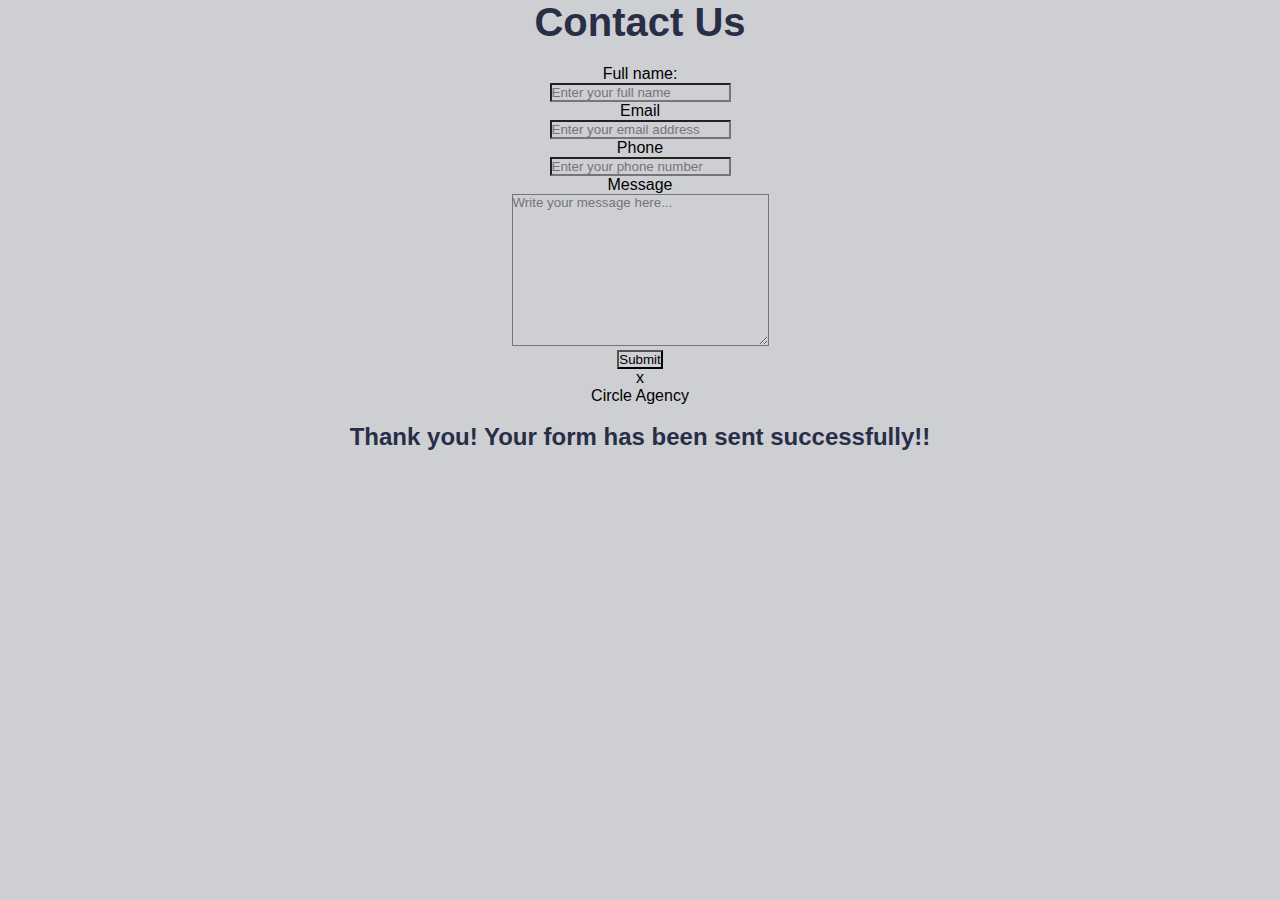
==== pages/contact.html @ 7a348e8a "S9_ProyectoModulo1" ====
<!DOCTYPE html>
<html lang="en">
<head>
    <meta charset="UTF-8">
    <meta name="viewport" content="width=device-width, initial-scale=1.0">
    <title>Contact Us</title>
    <link rel="stylesheet" type="text/css" href="../css/style.css">
</head>
<body>

<header-component></header-component>

<form id="form-container" action="" method="get" class="formClass">
<h1>Contact Us</h1>

<div class="nameDiv">
    <label for="name">Full name:</label><br>
    <input type="text" placeholder="Enter your full name" id="name" name="name" onblur="validateName()" required><br>
    <p id="nameError" hidden class="errorForm">Please, complete the field NAME with your name </p>

</div>

<div class="emailAndPhone">
    <div>
        <label for="email">Email</label><br>
        <input type="email" name="email" id="email" placeholder="Enter your email address"
            onblur="validateEmail()" required>
        <p id="errorEmail" hidden class="errorForm">Please, complete the field EMAIL</p>
        <p id="errorFormatEmail" hidden class="errorForm">Invalid email</p>
    </div>
    
    <div>
        <label for="phone">Phone</label><br>
        <input type="text" name="phone" id="phone" placeholder="Enter your phone number"
            onblur="validatePhone()" required>
        <p id="errorPhone" hidden class="errorForm">Please enter your phone number</p>
    </div>
</div>

<div class="messageDiv">
    <label for="message">Message</label><br>
    <textarea name="message" id="message" cols="30" rows="10"
        placeholder="Write your message here..." onblur="validateMessage()" required></textarea>
        <p id="errorMessageUser" hidden class="errorForm">Write us at least 5 characters</p>

</div>

<div class="buttonSubmit">
    <button type="button" onclick="sendForm()" id="submitForm">Submit</button>
    <p class="errorForm" id="errorSubmit" hidden>PLEASE, REVIEW THE REQUIRED FIELDS</p>
</div>

<div class="modal">
    <div class="modal-content">
        <span class="close-button">x</span>
        <p class="modal-title">Circle Agency</p>
        <br>
        <h4>Thank you! Your form has been sent successfully!!</h4>
    </div>
</div>
</form>

<footer-component></footer-component>

</form>

</body>
</html>
---- css/style.css ----
:root {
    --Primary: #072ac8;
    --PrimaryLight: #a2d6f9;
    --PrimaryLighter: #d1edff;
    --SecondaryLight: #fce300;
    --SecondaryDark: #ffc600;
    --NeutralLight: #f4f6fc;
    --NeutralMedium: #6b708d;
    --NeutralDark: #292e47;
    --Wrong: #b33a3a;
    --Right: #28a428;
    --White: #fff;
    --Black: #000;
    --Background: #cecfd3;
  }
  
  html,
  body {
    text-align: center;
  }
  
  * {
    margin: 0 auto;
    padding: 0;
    background: var(--Background);
    font-family: "Roboto", sans-serif;
    max-width: 1200px;
  }


 .navbar {
      display: flex;
      justify-content: space-between;
      padding-bottom: 0;
      height: 70px;
      align-items: center;
      
  }


.nav-bar a {
    font-size: 2em;
    text-decoration: none;
    list-style: none;
    color: white;
    
}

.main-nav {
  list-style: none;
  padding: 0;
  margin: 0;
}

.header {
    
    position: 0 0;
    background-repeat: no-repeat;
    background-size: cover;
    height: 650px;
    padding-top: 50px;
    position: relative;
    
}


a {
  text-decoration: none;
  color: var(--NeutralMedium);
  font-weight: bold;
}

h1 {
  font-size: 40px;
  font-weight: 700;
  margin-bottom: 20px;
  color: var(--NeutralDark);
}

h2 {
  font-size: 32px;
}

h3 {
  font-size: 20px;
  color: var(--NeutralDark);
  font-weight: normal;
  margin-bottom: 40px;
}

h4 {
  font-size: 24px;
  color: var(--NeutralDark);
}


        /*HEro*/

 .hero-content {
 text-align: left;
 margin-bottom: 50px;
}
                    
.hero-content div.hero-content-buttons {
 margin: 0;
}
                    
.hero {
 margin: 60px auto;
 max-width: 85%;
}
                    
.hero-content-buttons a:hover {
 color: var(--Primary);
 text-decoration: underline;
}
                    
.hero-content a.btn:hover {
color: var(--SecondaryDark);
text-decoration: none;
}
                    
.btn {
 background-color: var(--Primary);
 color: var(--White);
display: inline;
margin-top: 30px;
}
                    
.btn a {
 background-color: var(--Primary);
 color: var(--White);
 padding: 15px;
 font-weight: normal;
}
                    
.hero div.hero-content-buttons a {
padding: 15px;
}
                    
.hero div.hero-content-buttons a.btn {
 font-weight: normal;
}
                    
.hero-images {
 position: relative;
}
                    
.img-hero {
 width: 600px;
 max-width: 100%;
}
                    
.img-card {
 max-width: 250px;
 position: absolute;
 top: 0%;
 left: -15%;
 background-color: rgba(0, 0, 0, 0);
 
 /*******************************************display: none;*/
}
                    
.img-card-botton {
 top: auto;
 left: auto;
 right: -15%;
 bottom: -15%;
}

.recent-projects {
  margin-top: 50px;
}

.recent-projects h2 {
  margin: 30px;
  text-align: left;
}

.project-card,
.project-card h4,
.project-card p,
.project-card a {
  background-color: var(--White);
  text-align: left;
  color: var(--Black);
}

.project-card {
  margin: 20px auto;
  padding-bottom: 10px;
  width: 80%;
}

.project-card:hover,
.services-card:hover {
  box-shadow: 10px 5px 5px var(--NeutralMedium);
}

.project-text {
  background-color: var(--White);
}

.project-card h4,
.project-card p,
.project-card a {
  margin: 10px 0;
}

.project-card h4,
.project-card p,
.project-card .learn-more {
  padding-left: 10px;
}

.project-card p {
  color: var(--NeutralMedium);
  font-weight: normal;
  margin-bottom: 50px;
}

.project-card a {
  color: var(--Primary);
}

.project-card img {
  display: inline;
  width: 100%;
  height: 200px;
}

.learn-more {
  margin-top: 50px;
  color: var(--Primary);
}

.learn-more:hover {
  cursor: pointer;
  text-decoration: underline;
}

.project-inner-card {
  background-color: var(--White);
  margin: 10px;
}




                              /*---  PROJECTS SECTION --- */




.recent-projects {
    margin-top: 50px;
}

.recent-projects h2 {
    margin: 30px;
    text-align: left;
}

.project-card,
.project-card h4,
.project-card p,
.project-card a {
    background-color: var(--White);
    text-align: left;
    color: var(--Black);
}

.project-card {
    margin: 20px auto;
    padding-bottom: 10px;
    width: 80%;
}

.project-card:hover,
.services-card:hover {
    box-shadow: 10px 5px 5px var(--NeutralMedium);
}

.project-text {
    background-color: var(--White);
}

.project-card h4,
.project-card p,
.project-card a {
    margin: 10px 0;
}

.project-card h4,
.project-card p,
.project-card .learn-more {
    padding-left: 10px;
}

.project-card p {
    color: var(--NeutralMedium);
    font-weight: normal;
    margin-bottom: 50px;
}

.project-card a {
    color: var(--Primary);
}

.project-card img {
    display: inline;
    width: 100%;
    height: 200px;
}

.learn-more {
    margin-top: 50px;
    color: var(--Primary);
}

.learn-more:hover {
    cursor: pointer;
    text-decoration: underline;
}

.project-inner-card {
    background-color: var(--White);
    margin: 10px;
}



 
                              /* --- TESTIMONIAL  --- */

.testimonial {
  background-color: var(--NeutralDark);
  background-image: url("../assets/testimonial-section/orbit.png");
  background-size: cover;
  background-repeat: no-repeat;
  position: relative;
  padding: 80px 0;
  margin: 5%;
  text-align: center;
}

.testimonial-memojis {
  background-color: rgba(0, 0, 0, 0);
  display: none;
}

.testimonial-memojis img {
  max-width: 75px;
  background-color: rgba(0, 0, 0, 0);
  position: absolute;
}

.testimonial-memoji1 {
  top: 5%;
  left: 5%;
  right: auto;
  bottom: auto;
}

.testimonial-memoji2 {
  top: 5%;
  left: auto;
  right: 5%;
  bottom: auto;
}

.testimonial-memoji3 {
  top: auto;
  left: 5%;
  right: auto;
  bottom: 5%;
}

.testimonial-memoji4 {
  top: auto;
  left: auto;
  right: 5%;
  bottom: 5%;
}

.testimonial-text {
  background-color: var(--NeutralDark);
  padding: 20px;
}

.testimonial-text h3 {
  color: var(--White);
  background-color: var(--NeutralDark);
  font-weight: bold;
  font-size: 30px;
}

.testimonial-text p {
  background-color: var(--NeutralDark);
  color: var(--SecondaryDark);
  font-size: 16px;
}

.testimonial-profile {
  background-color: var(--NeutralDark);
  display: flex;
  align-items: center;
  max-width: 200px;
}

.testimonial-profile-info,
.testimonial-profile-info p.name,
.testimonial-profile-info p.origin {
  background-color: var(--NeutralDark);
  text-align: left;
}

.testimonial-profile-info p.name {
  color: var(--PrimaryLight);
}

.testimonial-profile-info p.origin {
  color: var(--White);
}

.testimonial-profile-img {
  width: 60px;
  height: 60px;
  border-radius: 50%;
}


          /* NEWLETTER   */

.newsletter {
  padding: 40px 20px;
  margin: 5%;
}

.newsletter h2 {
  margin-bottom: 20px;
}

.newsletter,
.newsletter h2,
.newsletter h3,
.newsletter form {
  background-color: var(--SecondaryLight);
}

.newsletter form {
  width: 70%;
}

.newsletter input {
  background-color: var(--White);
  border: none;
  padding: 20px;
  font-size: 18px;
  display: block;
  margin: 20px auto;
}

.newsletter input[type="email"] {
  background-image: url("../assets/newsletter/icon/mail.svg");
  background-repeat: no-repeat;
  background-position: 5%;
  border: 1px solid var(--White);
  text-align: center;
  width: 90%;
}

.newsletter input[type="email"]:hover {
  border: 1px solid var(--Black);
}

.newsletter input[type="button"] {
  background-color: var(--Primary);
  color: var(--White);
}

.newsletter input[type="button"]:hover {
  cursor: pointer;
  color: var(--SecondaryDark);
}

/* --- TABLET ADJUSTMENTS --- */

@media (min-width: 768px) {
  .newsletter {
      margin: 40px auto;
      padding: 80px;
      -top: 40px;
  }

  .newsletter form {
      display: grid;
      gap: 55px;
      grid-template-columns: 2fr 1fr;
  }

  .newsletter h2 {
      font-size: 40px;
  }

  .newsletter h3 {
      font-size: 30px;
  }

  .newsletter input {
      font-size: 20px;
  }

  .newsletter input[type="email"] {
      width: 100%;
  }

  .newsletter-suscribe {
      background-color: var(--SecondaryLight);
  }

  .newsletter-suscribe,
  .newsletter input[type="button"] {
      width: 160px;
  }
}

/* --- DESKTOP ADJUSTMENTS --- */

@media (min-width: 992px) {
  .newsletter form {
      gap: 50px;
  }

  .newsletter-suscribe,
  .newsletter input[type="button"] {
      width: 200px;
  }
}



/*FOOTER*/

/* --- SMARTPHONE --- */

.footer {
    margin-bottom: 50px;
}

.footer p,
.footer a {
    color: var(--neutralMedium);
    font-weight: normal;
}

.address-info p {
    margin: 20px 0;
}

.sitemap {
    display: grid;
    grid-template-columns: repeat(3, 1fr);
    font-size: 17px;
    list-style: none;
}

.sitemap li {
    margin: 20px 0;
}

.sitemap a:hover {
    color: var(--Primary);
    text-decoration: underline;
}

.address-info-logo {
    text-align: left;
}

/* --- TABLET  --- */

@media (min-width: 768px) {
    .footer {
        display: flex;
        align-items: center;
        justify-content: space-between;
        height: 100%;
    }

    .footer .logo {
        margin-bottom: 20px;
    }

    .footer p {
        text-align: left;
    }

    .address-info p {
        margin: 30px 0;
    }

    .address-info {
        text-align: left;
    }

    .sitemap {
        display: flex;
        flex-wrap: wrap;
        justify-content: space-between;
    }

    .sitemap li {
        flex: 0 32%;
        height: 60px;
        margin-bottom: 2%;
        /* (100-32*3)/2 */
    }
}
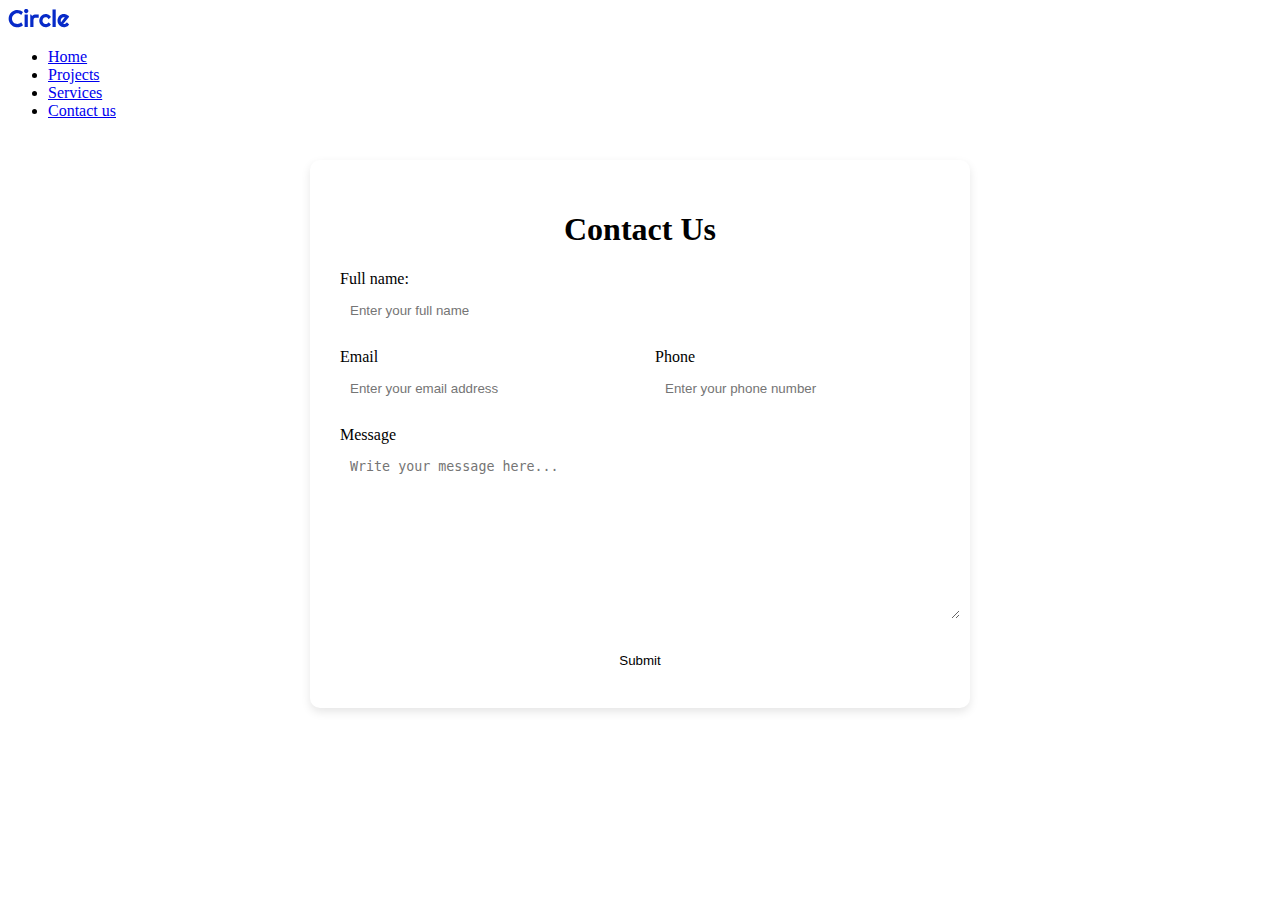
==== commit 97d6c473: "update 06.04.24" ====
--- a/pages/contact.html
+++ b/pages/contact.html
@@ -4,11 +4,57 @@
     <meta charset="UTF-8">
     <meta name="viewport" content="width=device-width, initial-scale=1.0">
     <title>Contact Us</title>
-    <link rel="stylesheet" type="text/css" href="../css/style.css">
+    <link rel="stylesheet" type="text/css" href="../css/components/contact.css">
 </head>
 <body>
 
-<header-component></header-component>
+<header-component> </header-component>
+
+<header class="header">
+    <input type="checkbox" id="chkToggle" style="display: none" />
+    <nav class="navbar">
+      <a class="logo" href="/">
+        <img src="../assets/logos/circle.svg" alt="Circle Logo" />
+      </a>
+
+      <label class="navbar-toggle" id="js-navbar-toggle" for="chkToggle">
+        <i class="fa fa-bars burger"></i>
+
+      </label>
+
+      <ul class="main-nav">
+        <li>
+          <a class="nav-links menu-selected" href="/">Home</a>
+        </li>
+        <li>
+          <a class="nav-links menu-selected" href="/#projects">Projects</a>
+        </li>
+        <li>
+          <a class="nav-links menu-selected" href="/#services">Services</a>
+        </li>
+        <li>
+          <a
+            class="btn capitalize"
+            href="./pages/contact.html"
+            id="menuBtnBurguer"
+            style="display: inline"
+            >Contact us</a
+          >
+        </li>
+      </ul>
+
+      <a
+        class="btn capitalize"
+        href="./pages/contact.html"
+        id="menuBtnDesktop"
+        style="display: none"
+        >Contact us</a
+      >
+    </nav>
+  </header>
+
+
+
 
 <form id="form-container" action="" method="get" class="formClass">
 <h1>Contact Us</h1>
@@ -64,5 +110,126 @@
 
 </form>
 
+
+
+<script>
+    function validateName() {
+        const nameInput = document.getElementById("name");
+        const nameError = document.getElementById("nameError");
+        const isValid = nameInput.value.trim().length > 0;
+    
+        if (!isValid) {
+            nameInput.style.border = "2px solid red";
+            nameError.hidden = false;
+            console.log("❌ Nombre no válido");
+        } else {
+            nameInput.style.border = "2px solid green";
+            nameError.hidden = true;
+            console.log("✅ Nombre válido");
+        }
+    
+        return isValid;
+    }
+    
+    function validateEmail() {
+        const emailInput = document.getElementById("email");
+        const errorEmail = document.getElementById("errorEmail");
+        const errorFormat = document.getElementById("errorFormatEmail");
+    
+        const emailValue = emailInput.value.trim();
+        const emailRegex = /^[a-zA-Z0-9._%+-]+@(gmail|outlook|hotmail|yahoo)\.com$/;
+    
+        let valid = true;
+    
+        if (!emailValue) {
+            emailInput.style.border = "2px solid red";
+            errorEmail.hidden = false;
+            errorFormat.hidden = true;
+            console.log("❌ Email vacío");
+            valid = false;
+        } else if (!emailRegex.test(emailValue)) {
+            emailInput.style.border = "2px solid red";
+            errorEmail.hidden = true;
+            errorFormat.hidden = false;
+            console.log("❌ Formato de email inválido");
+            valid = false;
+        } else {
+            emailInput.style.border = "2px solid green";
+            errorEmail.hidden = true;
+            errorFormat.hidden = true;
+            console.log("✅ Email válido");
+        }
+    
+        return valid;
+    }
+    
+    function validatePhone() {
+        const phoneInput = document.getElementById("phone");
+        const phoneError = document.getElementById("errorPhone");
+    
+        const isValid = /^\d{9,}$/.test(phoneInput.value.trim());
+    
+        if (!isValid) {
+            phoneInput.style.border = "2px solid red";
+            phoneError.hidden = false;
+            console.log("❌ Teléfono inválido");
+        } else {
+            phoneInput.style.border = "2px solid green";
+            phoneError.hidden = true;
+            console.log("✅ Teléfono válido");
+        }
+    
+        return isValid;
+    }
+    
+    function validateMessage() {
+        const messageInput = document.getElementById("message");
+        const messageError = document.getElementById("errorMessageUser");
+    
+        const isValid = messageInput.value.trim().length >= 5;
+    
+        if (!isValid) {
+            messageInput.style.border = "2px solid red";
+            messageError.hidden = false;
+            console.log("❌ Mensaje demasiado corto");
+        } else {
+            messageInput.style.border = "2px solid green";
+            messageError.hidden = true;
+            console.log("✅ Mensaje válido");
+        }
+    
+        return isValid;
+    }
+    
+    function sendForm() {
+        const isNameValid = validateName();
+        const isEmailValid = validateEmail();
+        const isPhoneValid = validatePhone();
+        const isMessageValid = validateMessage();
+    
+        const errorSubmit = document.getElementById("errorSubmit");
+    
+        if (isNameValid && isEmailValid && isPhoneValid && isMessageValid) {
+            errorSubmit.hidden = true;
+            console.log("✅ Formulario válido y enviado");
+    
+            // Mostrar modal o alerta
+            alert("Gracias, tu formulario ha sido enviado correctamente.");
+    
+            // Resetear el formulario si querés
+            document.querySelector(".formClass").reset();
+    
+            // Opcional: limpiar estilos
+            const inputs = document.querySelectorAll("input, textarea");
+            inputs.forEach(el => el.style.border = "");
+        } else {
+            errorSubmit.hidden = false;
+            console.log("❌ Formulario no válido. Revisar los campos.");
+        }
+    }
+    </script>
+    
+
+
 </body>
 </html>--- a/css/components/contact.css
+++ b/css/components/contact.css
@@ -0,0 +1,109 @@
+/* CONTACT SECTION */
+
+#form-container {
+    max-width: 600px;
+    background: var(--White);
+    padding: 30px;
+    border-radius: 10px;
+    box-shadow: 0px 4px 10px rgba(0, 0, 0, 0.1);
+    text-align: left;
+    margin: 40px auto;
+}
+
+#form-container h1 {
+    text-align: center;
+    color: var(--NeutralDark);
+}
+
+/* Inputs y Labels */
+input, textarea {
+    width: 100%;
+    padding: 10px;
+    margin-top: 5px;
+    border: 1px solid var(--NeutralMedium);
+    border-radius: 5px;
+}
+
+input:focus, textarea:focus {
+    border-color: var(--Primary);
+    outline: none;
+}
+
+/* Mensajes de error */
+.errorForm {
+    color: var(--Wrong);
+    font-size: 14px;
+    margin-top: 5px;
+}
+
+/* Estructura del formulario */
+.nameDiv, .emailAndPhone, .messageDiv {
+    margin-bottom: 20px;
+}
+
+/* Agrupación de Email y Teléfono */
+.emailAndPhone {
+    display: flex;
+    gap: 20px;
+}
+
+.emailAndPhone div {
+    flex: 1;
+}
+
+/* Botón de enviar */
+.buttonSubmit {
+    text-align: center;
+}
+
+#submitForm {
+    background: var(--Primary);
+    color: var(--White);
+    padding: 10px 20px;
+    border: none;
+    border-radius: 5px;
+    cursor: pointer;
+    transition: 0.3s;
+}
+
+#submitForm:hover {
+    background: var(--PrimaryLight);
+}
+
+#errorSubmit {
+    margin-top: 10px;
+}
+
+/* MODAL */
+.modal {
+    display: none;
+    position: fixed;
+    top: 0;
+    left: 0;
+    width: 100%;
+    height: 100%;
+    background: rgba(0, 0, 0, 0.5);
+    justify-content: center;
+    align-items: center;
+}
+
+.modal-content {
+    background: var(--White);
+    padding: 20px;
+    border-radius: 10px;
+    text-align: center;
+}
+
+.close-button {
+    float: right;
+    cursor: pointer;
+    font-size: 24px;
+}
+
+/* RESPONSIVE - TABLET */
+@media (min-width: 768px) {
+    .emailAndPhone {
+        display: flex;
+        gap: 30px;
+    }
+}
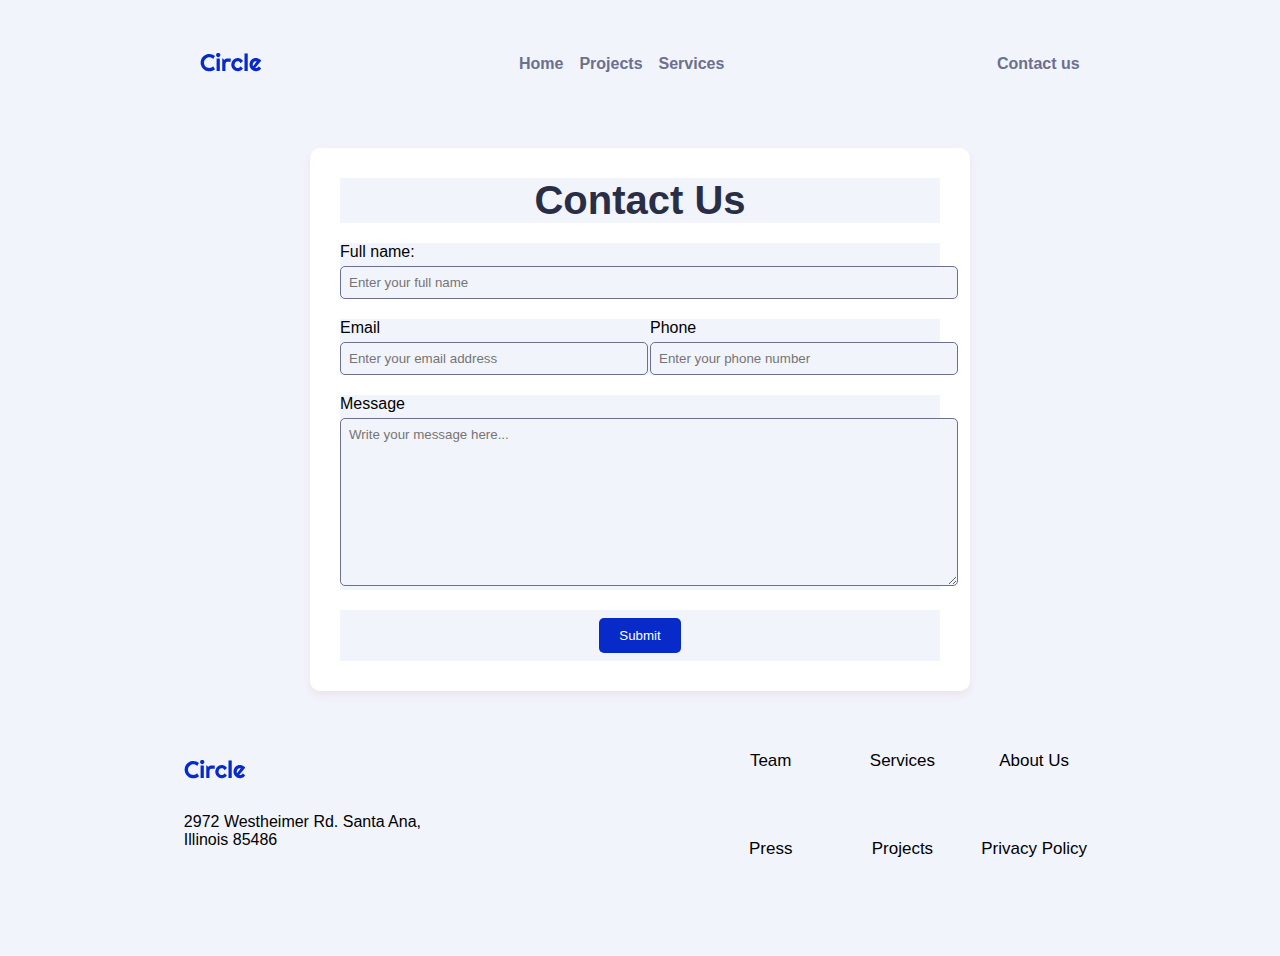
==== commit 34f9fb56: "update" ====
--- a/pages/contact.html
+++ b/pages/contact.html
@@ -5,6 +5,7 @@
     <meta name="viewport" content="width=device-width, initial-scale=1.0">
     <title>Contact Us</title>
     <link rel="stylesheet" type="text/css" href="../css/components/contact.css">
+    <link rel="stylesheet" type="text/css" href="../css/style.css">
 </head>
 <body>
 
@@ -61,7 +62,7 @@
 
 <div class="nameDiv">
     <label for="name">Full name:</label><br>
-    <input type="text" placeholder="Enter your full name" id="name" name="name" onblur="validateName()" required><br>
+    <input type="text" placeholder="Enter your full name" id="name" name="name" onblur="validateName()" ><br>
     <p id="nameError" hidden class="errorForm">Please, complete the field NAME with your name </p>
 
 </div>
@@ -96,140 +97,53 @@
     <p class="errorForm" id="errorSubmit" hidden>PLEASE, REVIEW THE REQUIRED FIELDS</p>
 </div>
 
-<div class="modal">
+<!-- Modal de error -->
+<div class="modal" id="error-modal">
     <div class="modal-content">
-        <span class="close-button">x</span>
-        <p class="modal-title">Circle Agency</p>
-        <br>
-        <h4>Thank you! Your form has been sent successfully!!</h4>
+      <span class="close-button">&times;</span>
+      <p class="modal-title">Por favor revisa tu formulario</p>
+      <h4>Asegúrate de rellenar correctamente todas las casillas requeridas.</h4>
     </div>
-</div>
+  </div>
+  
+  <!-- Modal de éxito -->
+  <div class="modal" id="success-modal">
+    <div class="modal-content">
+      <span class="close-button">&times;</span>
+      <p class="modal-title">¡Gracias!</p>
+      <h4>Hemos enviado tu solicitud correctamente.</h4>
+    </div>
+  </div>
+  
 </form>
 
 <footer-component></footer-component>
+<footer-component>
+    <footer class="footer">
+      <div class="address-info">
+        <a class="address-info-logo" href="/">
+          <img src="../assets/logos/circle.svg" alt="Circle Logo" />
+        </a>
+        <p>
+          2972 Westheimer Rd. Santa Ana,
+          <br />
+          Illinois 85486
+        </p>
+      </div>
+      <ul class="sitemap">
+        <li><a href="#">Team</a></li>
+        <li><a href="#">Services</a></li>
+        <li><a href="#">About Us</a></li>
+        <li><a href="#">Press</a></li>
+        <li><a href="#">Projects</a></li>
+        <li><a href="#">Privacy Policy</a></li>
+      </ul>
+    </footer></footer-component
+  >
 
 </form>
 
-
-
-<script>
-    function validateName() {
-        const nameInput = document.getElementById("name");
-        const nameError = document.getElementById("nameError");
-        const isValid = nameInput.value.trim().length > 0;
-    
-        if (!isValid) {
-            nameInput.style.border = "2px solid red";
-            nameError.hidden = false;
-            console.log("❌ Nombre no válido");
-        } else {
-            nameInput.style.border = "2px solid green";
-            nameError.hidden = true;
-            console.log("✅ Nombre válido");
-        }
-    
-        return isValid;
-    }
-    
-    function validateEmail() {
-        const emailInput = document.getElementById("email");
-        const errorEmail = document.getElementById("errorEmail");
-        const errorFormat = document.getElementById("errorFormatEmail");
-    
-        const emailValue = emailInput.value.trim();
-        const emailRegex = /^[a-zA-Z0-9._%+-]+@(gmail|outlook|hotmail|yahoo)\.com$/;
-    
-        let valid = true;
-    
-        if (!emailValue) {
-            emailInput.style.border = "2px solid red";
-            errorEmail.hidden = false;
-            errorFormat.hidden = true;
-            console.log("❌ Email vacío");
-            valid = false;
-        } else if (!emailRegex.test(emailValue)) {
-            emailInput.style.border = "2px solid red";
-            errorEmail.hidden = true;
-            errorFormat.hidden = false;
-            console.log("❌ Formato de email inválido");
-            valid = false;
-        } else {
-            emailInput.style.border = "2px solid green";
-            errorEmail.hidden = true;
-            errorFormat.hidden = true;
-            console.log("✅ Email válido");
-        }
-    
-        return valid;
-    }
-    
-    function validatePhone() {
-        const phoneInput = document.getElementById("phone");
-        const phoneError = document.getElementById("errorPhone");
-    
-        const isValid = /^\d{9,}$/.test(phoneInput.value.trim());
-    
-        if (!isValid) {
-            phoneInput.style.border = "2px solid red";
-            phoneError.hidden = false;
-            console.log("❌ Teléfono inválido");
-        } else {
-            phoneInput.style.border = "2px solid green";
-            phoneError.hidden = true;
-            console.log("✅ Teléfono válido");
-        }
-    
-        return isValid;
-    }
-    
-    function validateMessage() {
-        const messageInput = document.getElementById("message");
-        const messageError = document.getElementById("errorMessageUser");
-    
-        const isValid = messageInput.value.trim().length >= 5;
-    
-        if (!isValid) {
-            messageInput.style.border = "2px solid red";
-            messageError.hidden = false;
-            console.log("❌ Mensaje demasiado corto");
-        } else {
-            messageInput.style.border = "2px solid green";
-            messageError.hidden = true;
-            console.log("✅ Mensaje válido");
-        }
-    
-        return isValid;
-    }
-    
-    function sendForm() {
-        const isNameValid = validateName();
-        const isEmailValid = validateEmail();
-        const isPhoneValid = validatePhone();
-        const isMessageValid = validateMessage();
-    
-        const errorSubmit = document.getElementById("errorSubmit");
-    
-        if (isNameValid && isEmailValid && isPhoneValid && isMessageValid) {
-            errorSubmit.hidden = true;
-            console.log("✅ Formulario válido y enviado");
-    
-            // Mostrar modal o alerta
-            alert("Gracias, tu formulario ha sido enviado correctamente.");
-    
-            // Resetear el formulario si querés
-            document.querySelector(".formClass").reset();
-    
-            // Opcional: limpiar estilos
-            const inputs = document.querySelectorAll("input, textarea");
-            inputs.forEach(el => el.style.border = "");
-        } else {
-            errorSubmit.hidden = false;
-            console.log("❌ Formulario no válido. Revisar los campos.");
-        }
-    }
-    </script>
-    
-
+<script src="../js/contact.js"></script>
 
 </body>
 </html>--- a/css/components/contact.css
+++ b/css/components/contact.css
@@ -1,13 +1,68 @@
 /* CONTACT SECTION */
+
+
+
+/* Hamburguesa */
+
+ /* Header */
+.header {
+    padding: 1rem;
+  }
+  
+  .nav {
+    display: flex;
+    align-items: center;
+    justify-content: space-between;
+    align-content: center;
+    text-align: center;
+  }
+  
+  .navbar {
+    display: flex;
+    align-items: center;
+    justify-content: space-between;
+    flex-wrap: wrap;
+    padding: 1rem;
+    margin: 20px 0px 0px;
+  }
+  
+  /* Oculta la hamburguesa en escritorio */
+  .navbar-toggle {
+    display: none;
+    cursor: pointer;
+  }
+  
+  /* Menu list */
+  .main-nav {
+    display: flex;
+    gap: 1rem;
+    list-style: none;
+  }
+  
+  /* Botón de contacto en desktop */
+  #menuBtnDesktop {
+    display: inline-block; /* Se muestra en escritorio */
+  }
+  
+  /* Botón de contacto en menú hamburguesa */
+  #menuBtnBurguer {
+    display: none; /* Oculto en desktop */
+  }
+  
+  
+  
+
+
 
 #form-container {
     max-width: 600px;
-    background: var(--White);
+    background-color: var(--White);
     padding: 30px;
     border-radius: 10px;
-    box-shadow: 0px 4px 10px rgba(0, 0, 0, 0.1);
+    box-shadow: 0px 4px 10px rgba(192, 76, 76, 0.1);
     text-align: left;
     margin: 40px auto;
+    
 }
 
 #form-container h1 {
@@ -18,7 +73,7 @@
 /* Inputs y Labels */
 input, textarea {
     width: 100%;
-    padding: 10px;
+    padding: 8px;
     margin-top: 5px;
     border: 1px solid var(--NeutralMedium);
     border-radius: 5px;
@@ -54,6 +109,8 @@
 /* Botón de enviar */
 .buttonSubmit {
     text-align: center;
+    padding: 8PX;
+    
 }
 
 #submitForm {
@@ -75,24 +132,37 @@
 }
 
 /* MODAL */
+
 .modal {
-    display: none;
-    position: fixed;
-    top: 0;
-    left: 0;
-    width: 100%;
-    height: 100%;
-    background: rgba(0, 0, 0, 0.5);
-    justify-content: center;
-    align-items: center;
-}
-
-.modal-content {
-    background: var(--White);
-    padding: 20px;
-    border-radius: 10px;
-    text-align: center;
-}
+        display: none; /* Ocultar por defecto */
+        position: fixed;
+        top: 0;
+        left: 0;
+        width: 100%;
+        height: 100%;
+        background-color: rgba(0, 0, 0, 0.5);
+        justify-content: center;
+        align-items: center;
+        z-index: 1000; /* Asegúrate de que esté encima de otros elementos */
+      }
+      
+    .modal-content {
+        background: #ffffff;
+        padding: 20px;
+        border-radius: 10px;
+        text-align: center;
+        width: 90%;
+        max-width: 400px;
+        box-shadow: 0 4px 10px rgba(0, 0, 0, 0.2);
+      }
+      
+    .close-button {
+        float: right;
+        cursor: pointer;
+        font-size: 20px;
+        font-weight: bold;
+        color: #333333;
+      }
 
 .close-button {
     float: right;
@@ -100,10 +170,43 @@
     font-size: 24px;
 }
 
-/* RESPONSIVE - TABLET */
-@media (min-width: 768px) {
-    .emailAndPhone {
-        display: flex;
-        gap: 30px;
-    }
-}
+
+/* Responsive */
+@media (max-width: 768px) {
+    /* Mostrar el icono de hamburguesa */
+    .navbar-toggle {
+      display: block;
+    }
+  
+    /* Ocultar el menú normal */
+    .main-nav {
+      display: none;
+      flex-direction: column;
+      width: 100%;
+      margin-top: 1rem;
+    }
+  
+    /* Mostrar el menú cuando el checkbox está marcado */
+    #chkToggle:checked ~ .navbar .main-nav {
+      display: flex;
+    }
+  
+    /* Ocultar botón de contacto en desktop en mobile */
+    #menuBtnDesktop {
+      display: none;
+    }
+  
+    /* Mostrar botón de contacto dentro del menú hamburguesa */
+    #menuBtnBurguer {
+      display: inline-block;
+    }
+  }
+  /* Asegurar que btn se muestre en Desktop */
+  @media (min-width: 769px) {
+    #menuBtnDesktop {
+      display: inline-block !important; /* Aseguramos que aparezca en desktop */
+    }
+    #menuBtnBurguer {
+      display: none !important;
+    } /* Aseguramos que no aparezca en desktop */
+  }
--- a/css/style.css
+++ b/css/style.css
@@ -0,0 +1,197 @@
+:root {
+    --Primary: #072ac8;
+    --PrimaryLight: #a2d6f9;
+    --PrimaryLighter: #d1edff;
+    --SecondaryLight: #fce300;
+    --SecondaryDark: #ffc600;
+    --NeutralLight: #f4f6fc;
+    --NeutralMedium: #6b708d;
+    --NeutralDark: #292e47;
+    --Wrong: #b33a3a;
+    --Right: #28a428;
+    --White: #fff;
+    --Black: #000;
+    --Background: #f2f4fc;
+  }
+  
+  html,
+  body {
+    text-align: center;
+  }
+  
+  * {
+    margin: 0 auto;
+    padding: 0;
+    background: var(--Background);
+    font-family: "Roboto", sans-serif;
+    max-width: 1200px;
+  }
+
+
+
+a {
+  text-decoration: none;
+  color: var(--NeutralMedium);
+  font-weight: bold;
+}
+
+h1 {
+  font-size: 40px;
+  font-weight: 700;
+  margin-bottom: 20px;
+  color: var(--NeutralDark);
+}
+
+h2 {
+  font-size: 32px;
+}
+
+h3 {
+  font-size: 20px;
+  color: var(--NeutralDark);
+  font-weight: normal;
+  margin-bottom: 40px;
+}
+
+h4 {
+  font-size: 24px;
+  color: var(--NeutralDark);
+}
+
+                          
+/* --- TABLET ADJUSTMENTS --- */
+
+@media (min-width: 768px) {
+  .newsletter {
+      margin: 40px auto;
+      padding: 80px;
+      -top: 40px;
+  }
+
+  .newsletter form {
+      display: grid;
+      gap: 55px;
+      grid-template-columns: 2fr 1fr;
+  }
+
+  .newsletter h2 {
+      font-size: 40px;
+  }
+
+  .newsletter h3 {
+      font-size: 30px;
+  }
+
+  .newsletter input {
+      font-size: 20px;
+  }
+
+  .newsletter input[type="email"] {
+      width: 100%;
+  }
+
+  .newsletter-suscribe {
+      background-color: var(--SecondaryLight);
+  }
+
+  .newsletter-suscribe,
+  .newsletter input[type="button"] {
+      width: 160px;
+  }
+}
+
+/* --- DESKTOP ADJUSTMENTS --- */
+
+@media (min-width: 992px) {
+  .newsletter form {
+      gap: 50px;
+  }
+
+  .newsletter-suscribe,
+  .newsletter input[type="button"] {
+      width: 200px;
+  }
+}
+
+
+
+/*FOOTER*/
+
+/* --- SMARTPHONE --- */
+
+.footer {
+    margin-bottom: 50px;
+}
+
+.footer p,
+.footer a {
+    color: var(--neutralMedium);
+    font-weight: normal;
+}
+
+.address-info p {
+    margin: 20px 0;
+}
+
+.sitemap {
+    display: grid;
+    grid-template-columns: repeat(3, 1fr);
+    font-size: 17px;
+    list-style: none;
+}
+
+.sitemap li {
+    margin: 20px 0;
+}
+
+.sitemap a:hover {
+    color: var(--Primary);
+    text-decoration: underline;
+}
+
+.address-info-logo {
+    text-align: left;
+}
+
+/* --- TABLET  --- */
+
+@media (min-width: 768px) {
+    .footer {
+        display: flex;
+        align-items: center;
+        justify-content: space-between;
+        height: 100%;
+    }
+
+    .footer .logo {
+        margin-bottom: 20px;
+    }
+
+    .footer p {
+        text-align: left;
+    }
+
+    .address-info p {
+        margin: 30px 0;
+    }
+
+    .address-info {
+        text-align: left;
+    }
+
+    .sitemap {
+        display: flex;
+        flex-wrap: wrap;
+        justify-content: space-between;
+    }
+
+    .sitemap li {
+        flex: 0 32%;
+        height: 60px;
+        margin-bottom: 2%;
+        /* (100-32*3)/2 */
+    }
+}
+
+
+
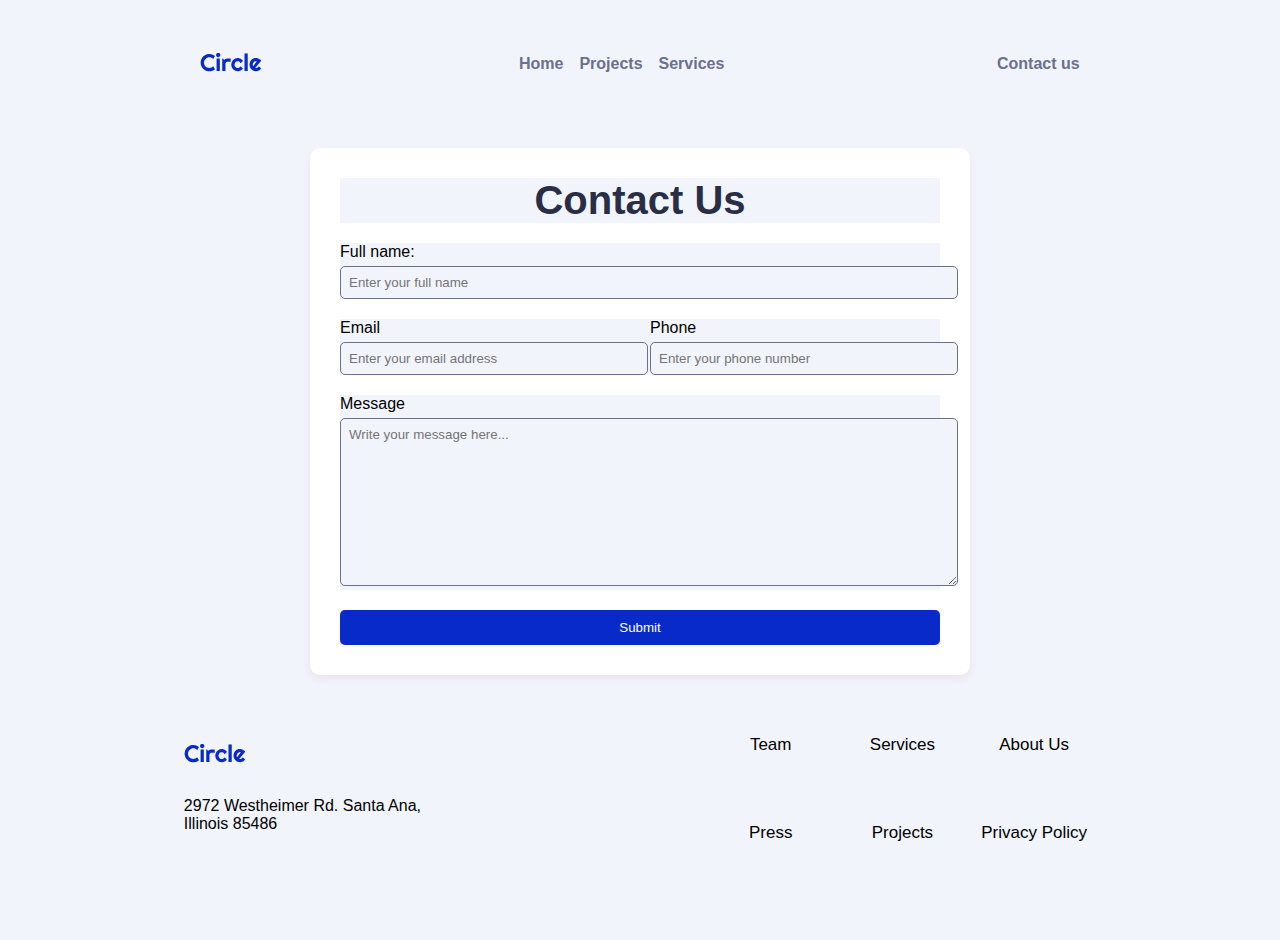
==== commit d3e7030d: "update" ====
--- a/pages/contact.html
+++ b/pages/contact.html
@@ -1,149 +1,192 @@
 <!DOCTYPE html>
 <html lang="en">
-<head>
-    <meta charset="UTF-8">
-    <meta name="viewport" content="width=device-width, initial-scale=1.0">
+  <head>
+    <meta charset="UTF-8" />
+    <meta name="viewport" content="width=device-width, initial-scale=1.0" />
     <title>Contact Us</title>
-    <link rel="stylesheet" type="text/css" href="../css/components/contact.css">
-    <link rel="stylesheet" type="text/css" href="../css/style.css">
-</head>
-<body>
+    <link
+      rel="stylesheet"
+      href="https://cdnjs.cloudflare.com/ajax/libs/font-awesome/6.0.0-beta3/css/all.min.css"
+    />
+    <link rel="stylesheet" type="text/css" href="/css/components/contact.css" />
+    <link rel="stylesheet" type="text/css" href="/css/style.css" />
+    <link
+      rel="stylesheet"
+      type="text/css"
+      href="/css/components/hamburguer.css"
+    />
+  </head>
+  <body>
+    <!-- HEADER -->
 
-<header-component> </header-component>
-
-<header class="header">
-    <input type="checkbox" id="chkToggle" style="display: none" />
-    <nav class="navbar">
-      <a class="logo" href="/">
-        <img src="../assets/logos/circle.svg" alt="Circle Logo" />
-      </a>
-
-      <label class="navbar-toggle" id="js-navbar-toggle" for="chkToggle">
-        <i class="fa fa-bars burger"></i>
-
-      </label>
-
-      <ul class="main-nav">
-        <li>
-          <a class="nav-links menu-selected" href="/">Home</a>
-        </li>
-        <li>
-          <a class="nav-links menu-selected" href="/#projects">Projects</a>
-        </li>
-        <li>
-          <a class="nav-links menu-selected" href="/#services">Services</a>
-        </li>
-        <li>
-          <a
-            class="btn capitalize"
-            href="./pages/contact.html"
-            id="menuBtnBurguer"
-            style="display: inline"
-            >Contact us</a
-          >
-        </li>
-      </ul>
-
-      <a
-        class="btn capitalize"
-        href="./pages/contact.html"
-        id="menuBtnDesktop"
-        style="display: none"
-        >Contact us</a
-      >
-    </nav>
-  </header>
-
-
-
-
-<form id="form-container" action="" method="get" class="formClass">
-<h1>Contact Us</h1>
-
-<div class="nameDiv">
-    <label for="name">Full name:</label><br>
-    <input type="text" placeholder="Enter your full name" id="name" name="name" onblur="validateName()" ><br>
-    <p id="nameError" hidden class="errorForm">Please, complete the field NAME with your name </p>
-
-</div>
-
-<div class="emailAndPhone">
-    <div>
-        <label for="email">Email</label><br>
-        <input type="email" name="email" id="email" placeholder="Enter your email address"
-            onblur="validateEmail()" required>
-        <p id="errorEmail" hidden class="errorForm">Please, complete the field EMAIL</p>
-        <p id="errorFormatEmail" hidden class="errorForm">Invalid email</p>
-    </div>
-    
-    <div>
-        <label for="phone">Phone</label><br>
-        <input type="text" name="phone" id="phone" placeholder="Enter your phone number"
-            onblur="validatePhone()" required>
-        <p id="errorPhone" hidden class="errorForm">Please enter your phone number</p>
-    </div>
-</div>
-
-<div class="messageDiv">
-    <label for="message">Message</label><br>
-    <textarea name="message" id="message" cols="30" rows="10"
-        placeholder="Write your message here..." onblur="validateMessage()" required></textarea>
-        <p id="errorMessageUser" hidden class="errorForm">Write us at least 5 characters</p>
-
-</div>
-
-<div class="buttonSubmit">
-    <button type="button" onclick="sendForm()" id="submitForm">Submit</button>
-    <p class="errorForm" id="errorSubmit" hidden>PLEASE, REVIEW THE REQUIRED FIELDS</p>
-</div>
-
-<!-- Modal de error -->
-<div class="modal" id="error-modal">
-    <div class="modal-content">
-      <span class="close-button">&times;</span>
-      <p class="modal-title">Por favor revisa tu formulario</p>
-      <h4>Asegúrate de rellenar correctamente todas las casillas requeridas.</h4>
-    </div>
-  </div>
-  
-  <!-- Modal de éxito -->
-  <div class="modal" id="success-modal">
-    <div class="modal-content">
-      <span class="close-button">&times;</span>
-      <p class="modal-title">¡Gracias!</p>
-      <h4>Hemos enviado tu solicitud correctamente.</h4>
-    </div>
-  </div>
-  
-</form>
-
-<footer-component></footer-component>
-<footer-component>
-    <footer class="footer">
-      <div class="address-info">
-        <a class="address-info-logo" href="/">
+    <header class="header">
+      <input type="checkbox" id="chkToggle" style="display: none" />
+      <nav class="navbar">
+        <a class="logo" href="/">
           <img src="../assets/logos/circle.svg" alt="Circle Logo" />
         </a>
-        <p>
-          2972 Westheimer Rd. Santa Ana,
-          <br />
-          Illinois 85486
+
+        <label class="navbar-toggle" id="js-navbar-toggle" for="chkToggle">
+          <i class="fa fa-bars burger"></i>
+        </label>
+
+        <ul class="main-nav">
+          <li>
+            <a class="nav-links menu-selected" href="/">Home</a>
+          </li>
+          <li>
+            <a class="nav-links menu-selected" href="/#projects">Projects</a>
+          </li>
+          <li>
+            <a class="nav-links menu-selected" href="/#services">Services</a>
+          </li>
+          <li>
+            <a
+              class="btn capitalize"
+              href="./pages/contact.html"
+              id="menuBtnBurguer"
+              style="display: inline"
+              >Contact us</a
+            >
+          </li>
+        </ul>
+
+        <a
+          class="btn capitalize"
+          href="./pages/contact.html"
+          id="menuBtnDesktop"
+          style="display: none"
+          >Contact us</a
+        >
+      </nav>
+    </header>
+
+    <form
+      id="form-container"
+      action=""
+      method="get"
+      class="formClass"
+      onsubmit="return false;"
+      novalidate
+    >
+      <h1>Contact Us</h1>
+
+      <div class="nameDiv">
+        <label for="name">Full name:</label><br />
+        <input
+          type="text"
+          placeholder="Enter your full name"
+          id="name"
+          name="name"
+          onblur="validateName()"
+          required
+        /><br />
+        <p id="nameError" hidden class="errorForm">
+          Please, complete the field NAME with your name
         </p>
       </div>
-      <ul class="sitemap">
-        <li><a href="#">Team</a></li>
-        <li><a href="#">Services</a></li>
-        <li><a href="#">About Us</a></li>
-        <li><a href="#">Press</a></li>
-        <li><a href="#">Projects</a></li>
-        <li><a href="#">Privacy Policy</a></li>
-      </ul>
-    </footer></footer-component
-  >
 
-</form>
+      <div class="emailAndPhone">
+        <div>
+          <label for="email">Email</label><br />
+          <input
+            type="email"
+            name="email"
+            id="email"
+            placeholder="Enter your email address"
+            onblur="validateEmail()"
+            required
+          />
+          <p id="errorEmail" hidden class="errorForm">
+            Please, complete the field EMAIL
+          </p>
+          <p id="errorFormatEmail" hidden class="errorForm">Invalid email</p>
+        </div>
 
-<script src="../js/contact.js"></script>
+        <div>
+          <label for="phone">Phone</label><br />
+          <input
+            type="text"
+            name="phone"
+            id="phone"
+            placeholder="Enter your phone number"
+            onblur="validatePhone()"
+            required
+          />
+          <p id="errorPhone" hidden class="errorForm">
+            Please enter your phone number
+          </p>
+        </div>
+      </div>
 
-</body>
-</html>+      <div class="messageDiv">
+        <label for="message">Message</label><br />
+        <textarea
+          name="message"
+          id="message"
+          cols="30"
+          rows="10"
+          placeholder="Write your message here..."
+          onblur="validateMessage()"
+          required
+        ></textarea>
+        <p id="errorMessageUser" hidden class="errorForm">
+          Write us at least 5 characters
+        </p>
+      </div>
+
+      <div class="buttonSubmit">
+        <button type="button" onclick="sendForm()" id="submitForm">
+          Submit
+        </button>
+        <p class="errorForm" id="errorSubmit" hidden>
+          PLEASE, REVIEW THE REQUIRED FIELDS
+        </p>
+      </div>
+
+      <!-- Modal de error -->
+      <div class="modal" id="error-modal">
+        <div class="modal-content">
+          <span class="close-button">&times;</span>
+          <p class="modal-title">Por favor revisa tu formulario</p>
+          <h4>
+            Asegúrate de rellenar correctamente todas las casillas requeridas.
+          </h4>
+        </div>
+      </div>
+
+      <!-- Modal de éxito -->
+      <div class="modal" id="success-modal">
+        <div class="modal-content">
+          <span class="close-button">&times;</span>
+          <p class="modal-title">¡Gracias!</p>
+          <h4>Hemos enviado tu solicitud correctamente.</h4>
+        </div>
+      </div>
+    </form>
+
+    <footer-component>
+      <footer class="footer">
+        <div class="address-info">
+          <a class="address-info-logo" href="/">
+            <img src="../assets/logos/circle.svg" alt="Circle Logo" />
+          </a>
+          <p>
+            2972 Westheimer Rd. Santa Ana,
+            <br />
+            Illinois 85486
+          </p>
+        </div>
+        <ul class="sitemap">
+          <li><a href="#">Team</a></li>
+          <li><a href="#">Services</a></li>
+          <li><a href="#">About Us</a></li>
+          <li><a href="#">Press</a></li>
+          <li><a href="#">Projects</a></li>
+          <li><a href="#">Privacy Policy</a></li>
+        </ul>
+      </footer></footer-component>
+
+    <script src="/js/contact.js"></script>
+  </body>
+</html>
--- a/css/components/contact.css
+++ b/css/components/contact.css
@@ -109,8 +109,8 @@
 /* Botón de enviar */
 .buttonSubmit {
     text-align: center;
-    padding: 8PX;
-    
+    width: 100%;
+    margin-top: 20px;   
 }
 
 #submitForm {
@@ -121,6 +121,7 @@
     border-radius: 5px;
     cursor: pointer;
     transition: 0.3s;
+    width: 100%;
 }
 
 #submitForm:hover {
--- a/css/components/hamburguer.css
+++ b/css/components/hamburguer.css
@@ -0,0 +1,84 @@
+/* Estilos base */
+.header {
+  padding: 1rem;
+}
+
+.nav {
+  display: flex;
+  align-items: center;
+  justify-content: space-between;
+  align-content: center;
+  text-align: center;
+}
+
+.navbar {
+  display: flex;
+  align-items: center;
+  justify-content: space-between;
+  flex-wrap: wrap;
+  padding: 1rem;
+  margin: 20px 0px 0px;
+}
+
+/* Oculta la hamburguesa en escritorio */
+.navbar-toggle {
+  display: none;
+  cursor: pointer;
+}
+
+/* Menu list */
+.main-nav {
+  display: flex;
+  gap: 1rem;
+  list-style: none;
+}
+
+/* Botón de contacto en desktop */
+#menuBtnDesktop {
+  display: inline-block; /* Se muestra en escritorio */
+}
+
+/* Botón de contacto en menú hamburguesa */
+#menuBtnBurguer {
+  display: none; /* Oculto en desktop */
+}
+
+/* Responsive */
+@media (max-width: 768px) {
+  /* Mostrar el icono de hamburguesa */
+  .navbar-toggle {
+    display: block;
+  }
+
+  /* Ocultar el menú normal */
+  .main-nav {
+    display: none;
+    flex-direction: column;
+    width: 100%;
+    margin-top: 1rem;
+  }
+
+  /* Mostrar el menú cuando el checkbox está marcado */
+  #chkToggle:checked ~ .navbar .main-nav {
+    display: flex;
+  }
+
+  /* Ocultar botón de contacto en desktop en mobile */
+  #menuBtnDesktop {
+    display: none;
+  }
+
+  /* Mostrar botón de contacto dentro del menú hamburguesa */
+  #menuBtnBurguer {
+    display: inline-block;
+  }
+}
+/* Asegurar que btn se muestre en Desktop */
+@media (min-width: 769px) {
+  #menuBtnDesktop {
+    display: inline-block !important; /* Aseguramos que aparezca en desktop */
+  }
+  #menuBtnBurguer {
+    display: none !important;
+  } /* Aseguramos que no aparezca en desktop */
+}
